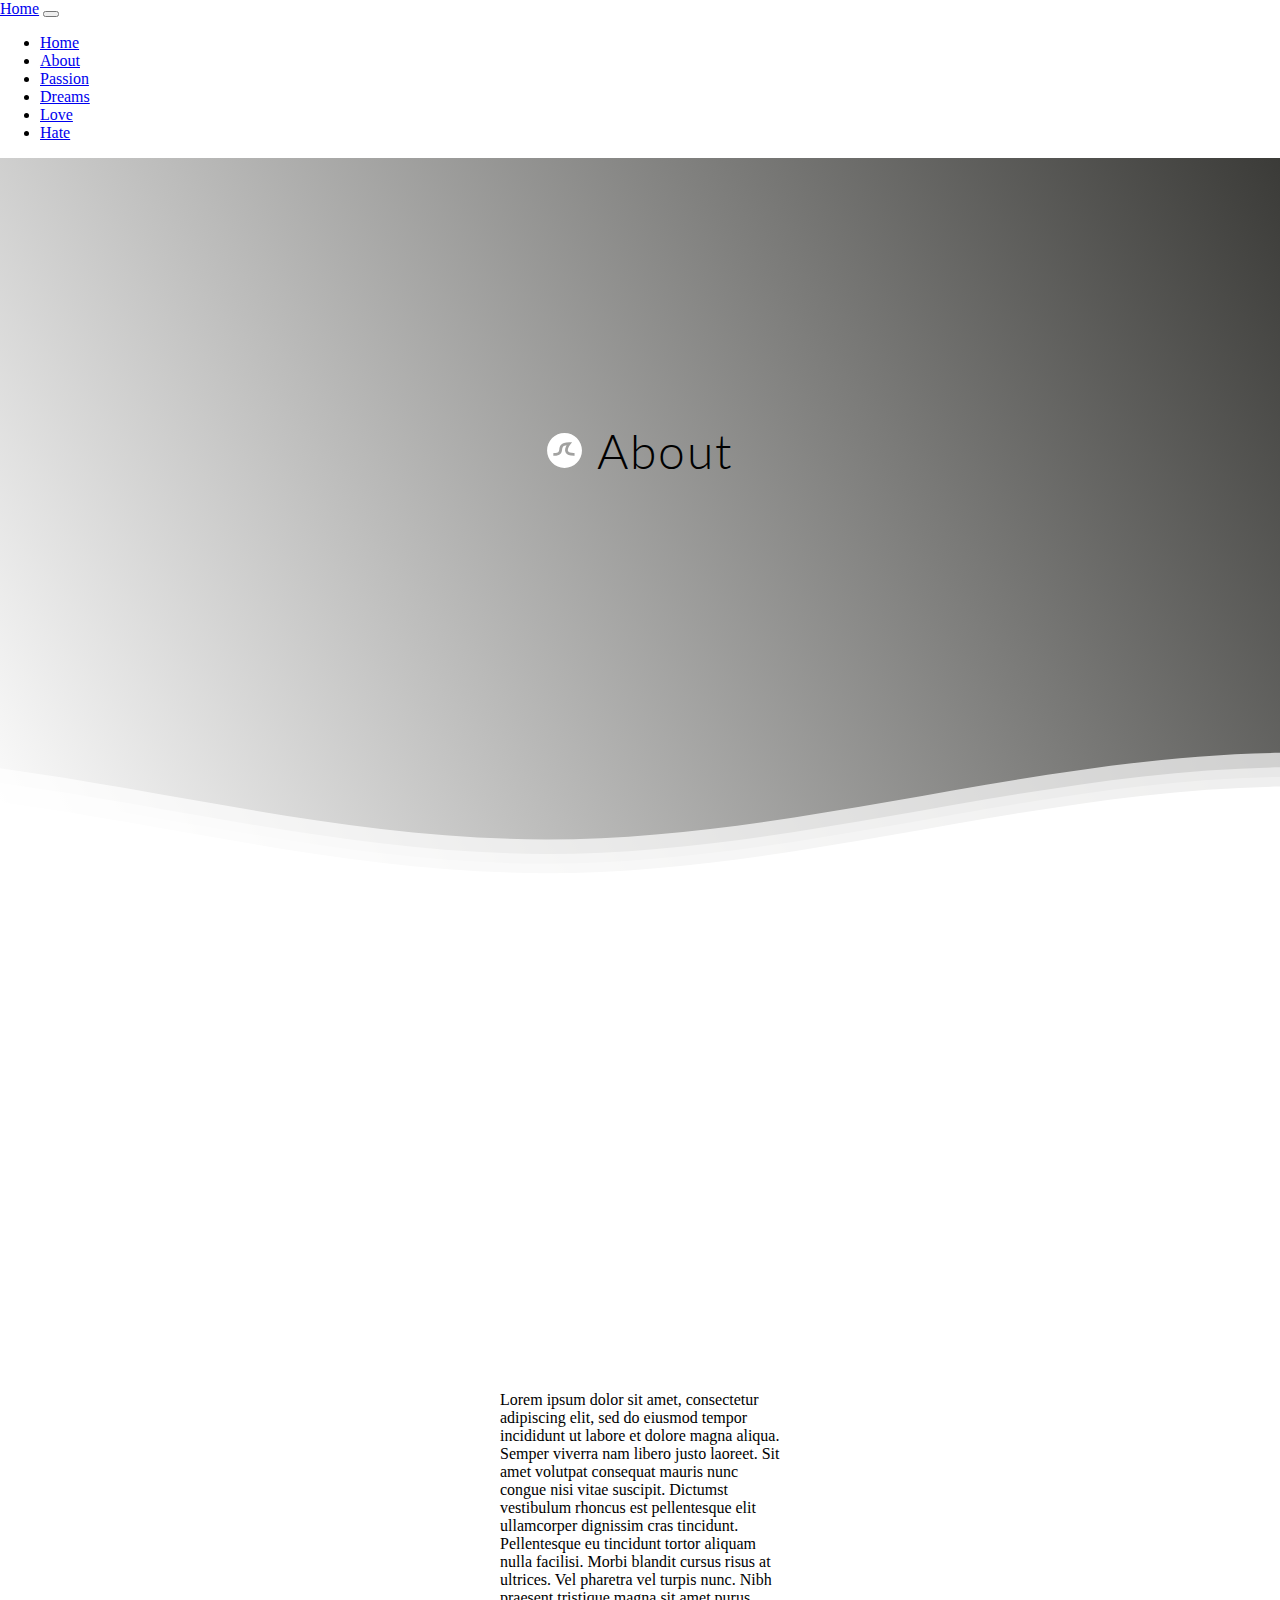
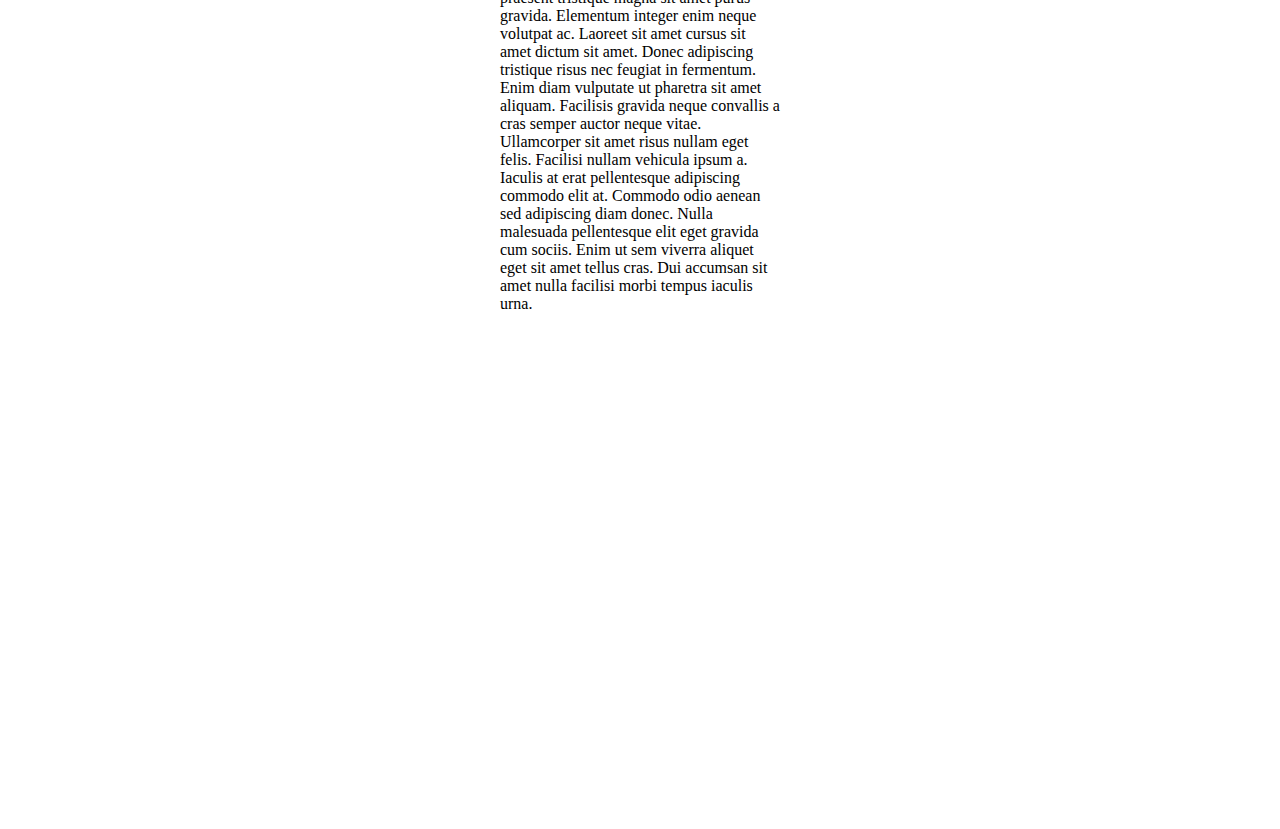
==== site/about/index.html @ 63bd918d "added more pages" ====
<!DOCTYPE html>
<html lang="en">
    <head>
        <meta charset="UTF-8">
        <meta http-equiv="X-UA-Compatible" content="IE=edge">
        <meta name="viewport" content="width=device-width, initial-scale=1.0">

        <title>The Flow</title>
        <link rel="stylesheet" href="../css/bootstrap.min.css">
        <link rel="stylesheet"href="../css/styles.css">
        <link rel="stylesheet" href="hell.css">
    </head>
<body>
    <!-- TRANSPARENT NAVBAR -->
    <nav class="navbar fixed-top navbar-expand-lg navbar-dark p-md-6">
       <div class="container">
           <a href="#" class="navbar-brand">Home</a>
           <button
                class="navbar-toggler"
                type="button"
                data-bs-toggle="collapse"
                data-bs-target="#navbarNav"
                aria-controls="navbarNav"
                aria-expanded="false"
                aria-label="Toggle navigation"
            >
                <span class="navbar-toggler-icon"></span>
            </button>

            <div class="collapse navbar-collapse" id="navbarNav">
                <div class="mx-auto"></div>
                <ul class="navbar-nav">
                  <li class="nav-item">
                    <a class="nav-link text-white" href="../index.html">Home</a>
                  </li>
                  <li class="nav-item">
                    <a class="nav-link text-white" href="../about/index.html">About</a>
                  </li>
                  <li class="nav-item">
                    <a class="nav-link text-white" href="../passion/index.html">Passion</a>
                  </li>
                  <li class="nav-item">
                    <a class="nav-link text-white" href="../dreams/index.html">Dreams</a>
                  </li>
                  <li class="nav-item">
                    <a class="nav-link text-white" href="../love/index.html">Love</a>
                  </li>
                  <li class="nav-item">
                      <a class="nav-link text-white" href="../hate/index.html">Hate</a>
                  </li>
                </ul>
              </div>
            </div>
          </nav>

            <!--qQuery-->
    <script src="../js/jquery.min"></script>
    <script src="../js/bootstrap.min.js"></script>
    <script src="../js/script.js"></script>

    </body>
    </html>

    <div class="aboutHeader"> <!-- WAVES -->

        <!--Content before waves-->
        <div class="inner-header flex">
        <!--Just the logo.. Don't mind this-->
        <svg version="1.1" class="logo" baseProfile="tiny" id="Layer_1" xmlns="http://www.w3.org/2000/svg"
        xmlns:xlink="http://www.w3.org/1999/xlink" x="0px" y="0px" viewBox="0 0 500 500" xml:space="preserve">
        <path fill="#FFFFFF" stroke="#000000" stroke-width="10" stroke-miterlimit="10" d="M57,283" />
        <g><path fill="#fff"
        d="M250.4,0.8C112.7,0.8,1,112.4,1,250.2c0,137.7,111.7,249.4,249.4,249.4c137.7,0,249.4-111.7,249.4-249.4
        C499.8,112.4,388.1,0.8,250.4,0.8z M383.8,326.3c-62,0-101.4-14.1-117.6-46.3c-17.1-34.1-2.3-75.4,13.2-104.1
        c-22.4,3-38.4,9.2-47.8,18.3c-11.2,10.9-13.6,26.7-16.3,45c-3.1,20.8-6.6,44.4-25.3,62.4c-19.8,19.1-51.6,26.9-100.2,24.6l1.8-39.7		c35.9,1.6,59.7-2.9,70.8-13.6c8.9-8.6,11.1-22.9,13.5-39.6c6.3-42,14.8-99.4,141.4-99.4h41L333,166c-12.6,16-45.4,68.2-31.2,96.2	c9.2,18.3,41.5,25.6,91.2,24.2l1.1,39.8C390.5,326.2,387.1,326.3,383.8,326.3z" />
        </g>
        </svg>
        <h1>About</h1>
        </div>
<!--Waves Container-->
<div>
    <svg class="waves" xmlns="http://www.w3.org/2000/svg" xmlns:xlink="http://www.w3.org/1999/xlink"
    viewBox="0 24 150 28" preserveAspectRatio="none" shape-rendering="auto">
    <defs>
    <path id="gentle-wave" d="M-160 44c30 0 58-18 88-18s 58 18 88 18 58-18 88-18 58 18 88 18 v44h-352z" />
    </defs>
    <g class="parallax">
    <use xlink:href="#gentle-wave" x="48" y="0" fill="rgba(255,255,255,0.7" />
    <use xlink:href="#gentle-wave" x="48" y="3" fill="rgba(255,255,255,0.5)" />
    <use xlink:href="#gentle-wave" x="48" y="5" fill="rgba(255,255,255,0.3)" />
    <use xlink:href="#gentle-wave" x="48" y="7" fill="#fff" />
    </g>
    </svg>
    </div>
    <!--Waves end-->
</div>
<!--Header ends-->



<!--Content starts-->
<div class="white">
  <section>
    <p>Lorem ipsum dolor sit amet, consectetur adipiscing elit, sed do eiusmod tempor incididunt ut labore et dolore magna aliqua. Semper viverra nam libero justo laoreet. Sit amet volutpat consequat mauris nunc congue nisi vitae suscipit. Dictumst vestibulum rhoncus est pellentesque elit ullamcorper dignissim cras tincidunt. Pellentesque eu tincidunt tortor aliquam nulla facilisi. Morbi blandit cursus risus at ultrices. Vel pharetra vel turpis nunc. Nibh praesent tristique magna sit amet purus gravida. Elementum integer enim neque volutpat ac. Laoreet sit amet cursus sit amet dictum sit amet. Donec adipiscing tristique risus nec feugiat in fermentum. Enim diam vulputate ut pharetra sit amet aliquam. Facilisis gravida neque convallis a cras semper auctor neque vitae. Ullamcorper sit amet risus nullam eget felis. Facilisi nullam vehicula ipsum a. Iaculis at erat pellentesque adipiscing commodo elit at. Commodo odio aenean sed adipiscing diam donec. Nulla malesuada pellentesque elit eget gravida cum sociis. Enim ut sem viverra aliquet eget sit amet tellus cras. Dui accumsan sit amet nulla facilisi morbi tempus iaculis urna.</p> 
  
  </section>

  </div>

  <!--Content ends-->
---- site/css/styles.css ----
@import url(//fonts.googleapis.com/css?family=Lato:300:400);

* {
    box-sizing: border-box;
}

body {
    /* background-image: linear-gradient(to right, rgb(242, 112, 156), rgb(255, 148, 114)); */
    margin: 0;

}

@keyframes gradient {
	0% {
		background-position: 0% 50%;
	}
	50% {
		background-position: 100% 50%;
	}
	100% {
		background-position: 0% 50%;
	}
}
h1 {
    font-family: 'Lato', sans-serif;
    font-weight:300;
    letter-spacing: 2px;
    font-size:48px;
  }

.header {
    position:relative;
    text-align:center;
    background: linear-gradient(60deg, rgba(84,58,183,1) 0%, rgba(0,172,193,1) 100%);
    color:white;
  }
.logo {
    width:50px;
    fill:white;
    padding-right:15px;
    display:inline-block;
    vertical-align: middle;
  }
  
.inner-header {
    height:65vh;
    width:100%;
    margin: 0;
    padding: 0;
  }
/* WAVES */
.flex { /*Flexbox for containers*/
    display: flex;
    justify-content: center;
    align-items: center;
    text-align: center;
  }
.waves {
    position:relative;
    width: 100%;
    height:15vh;
    margin-bottom:-7px; /*Fix for safari gap*/
    min-height:100px;
    max-height:150px;
  }
.content {
    position:relative;
    height:20vh;
    text-align:center;
    background-color: white;
  }
  /* Animation */

.parallax > use {
    animation: move-forever 25s cubic-bezier(.55,.5,.45,.5)     infinite;
  }
  .parallax > use:nth-child(1) {
    animation-delay: -2s;
    animation-duration: 7s;
  }
  .parallax > use:nth-child(2) {
    animation-delay: -3s;
    animation-duration: 10s;
  }
  .parallax > use:nth-child(3) {
    animation-delay: -4s;
    animation-duration: 13s;
  }
  .parallax > use:nth-child(4) {
    animation-delay: -5s;
    animation-duration: 20s;
  }
  @keyframes move-forever {
    0% {
     transform: translate3d(-90px,0,0);
    }
    100% { 
      transform: translate3d(85px,0,0);
    }
  }
  /*Shrinking for mobile*/
  @media (max-width: 768px) {
    .waves {
      height:40px;
      min-height:40px;
    }
    .content {
      height:30vh;
    }
    h1 {
      font-size:24px;
    }
  }

  /* HEADER */
#header-nav {
    background: linear-gradient(90deg, #FC466B 0%, #3F5EFB 100%);
    border-radius: 0;
    border: 0;
}

#logo-img {
    background: url('../images/wave_75.png') no-repeat;
    width: 75px;
    height: 75px;
    margin: 10px 15px 10px 0;
}

.navbar-brand {
    padding-top:25px;
}

.navbar-brand h1 {
    font-size: 1.5em;
    font-weight: bold;
    text-shadow: 1px 1px 1px #222;
    margin-top: 0;
    margin-bottom: 0;
    line-height: .75;
}

.navbar-brand a:hover, .navbar-brand a:focus {
    text-decoration: none;
}

.white {
    padding: 500px;
}
.hellHeader {
  background: linear-gradient(60deg, rgb(197, 116, 84) 0%, rgb(193, 55, 0) 100%);
}

.passionHeader {
    background: linear-gradient(60deg, rgb(171, 84, 197) 0%, rgb(58, 0, 193) 100%);
    color: white;
}

.dreamsHeader {
    background: linear-gradient(60deg, rgb(213, 138, 231) 0%, rgb(193, 0, 145) 100%);
    color: white;
}

.loveHeader {
    background: linear-gradient(60deg, rgb(218, 154, 235) 0%, rgb(199, 68, 68) 100%);
    color: white;
}

.aboutHeader {
    background: linear-gradient(60deg, rgba(4, 1, 5, 0) 0%, rgb(59, 59, 56) 100%);
    color: black;
}
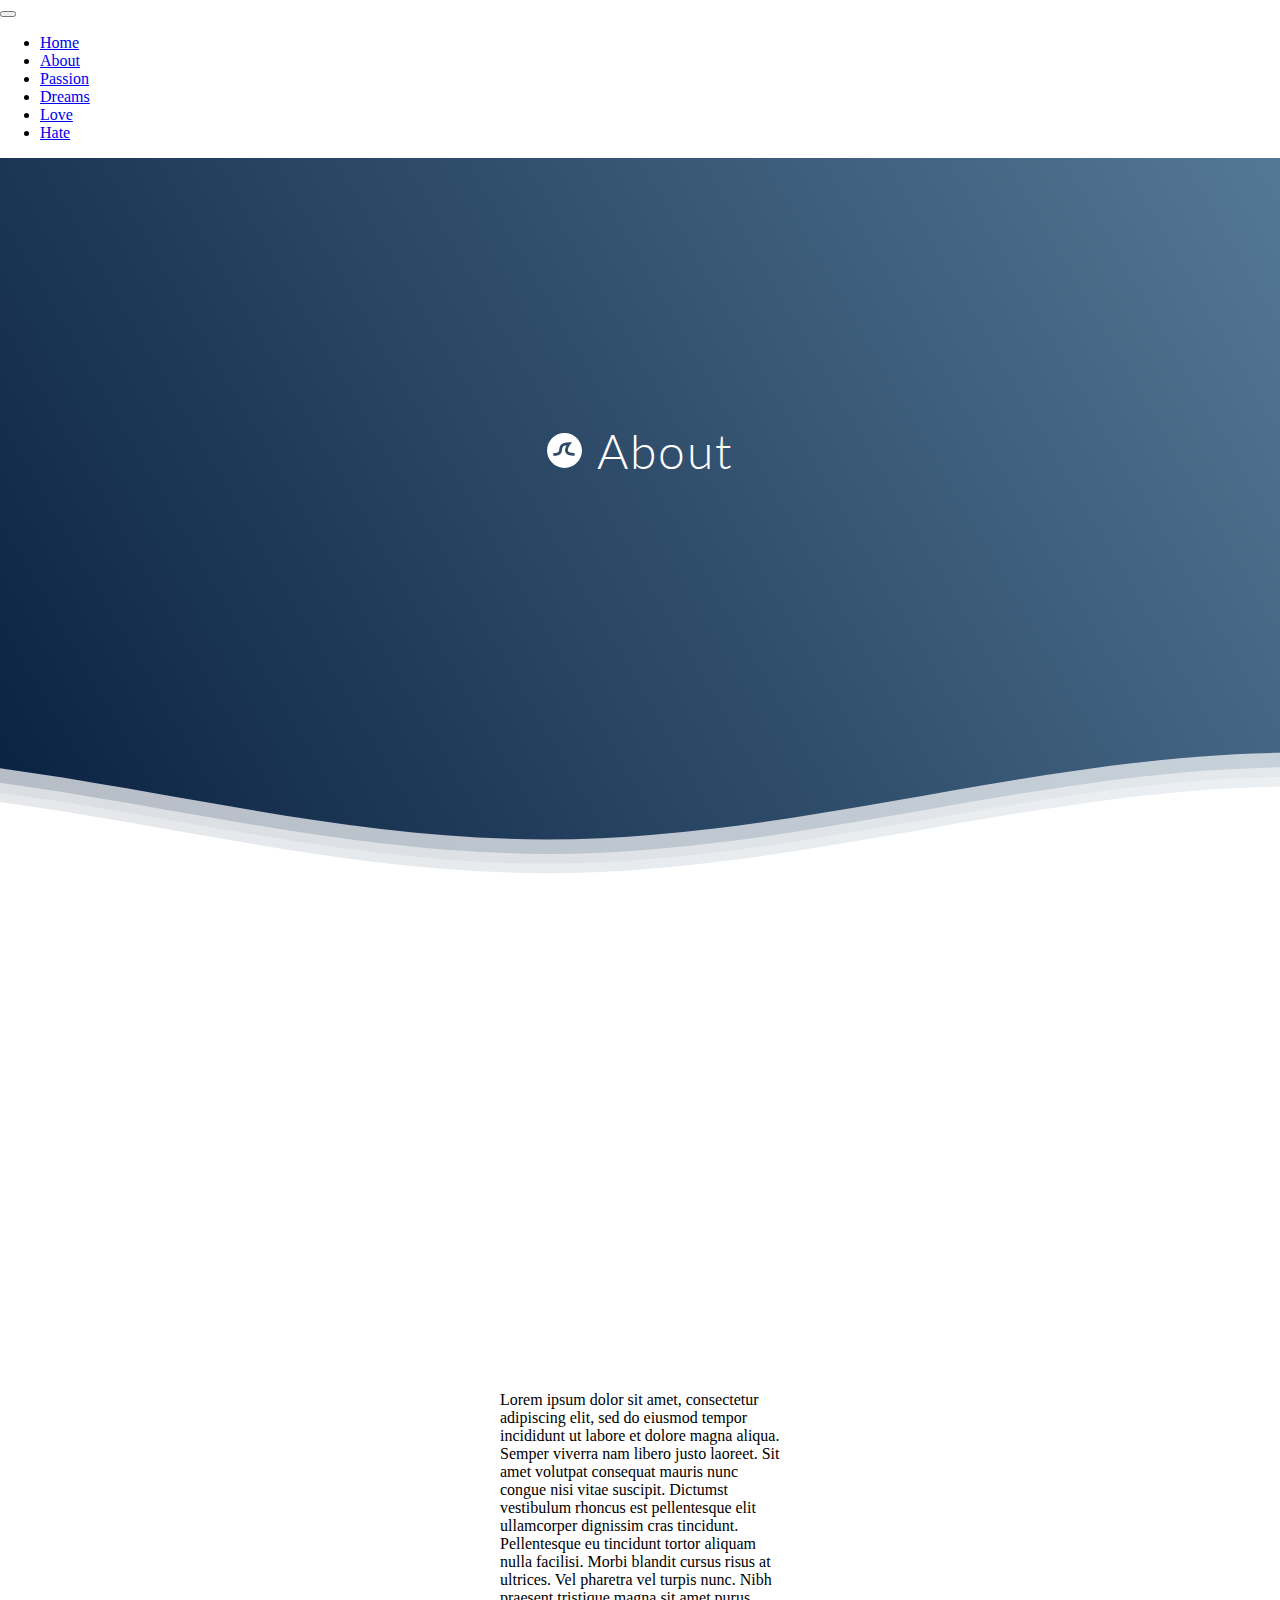
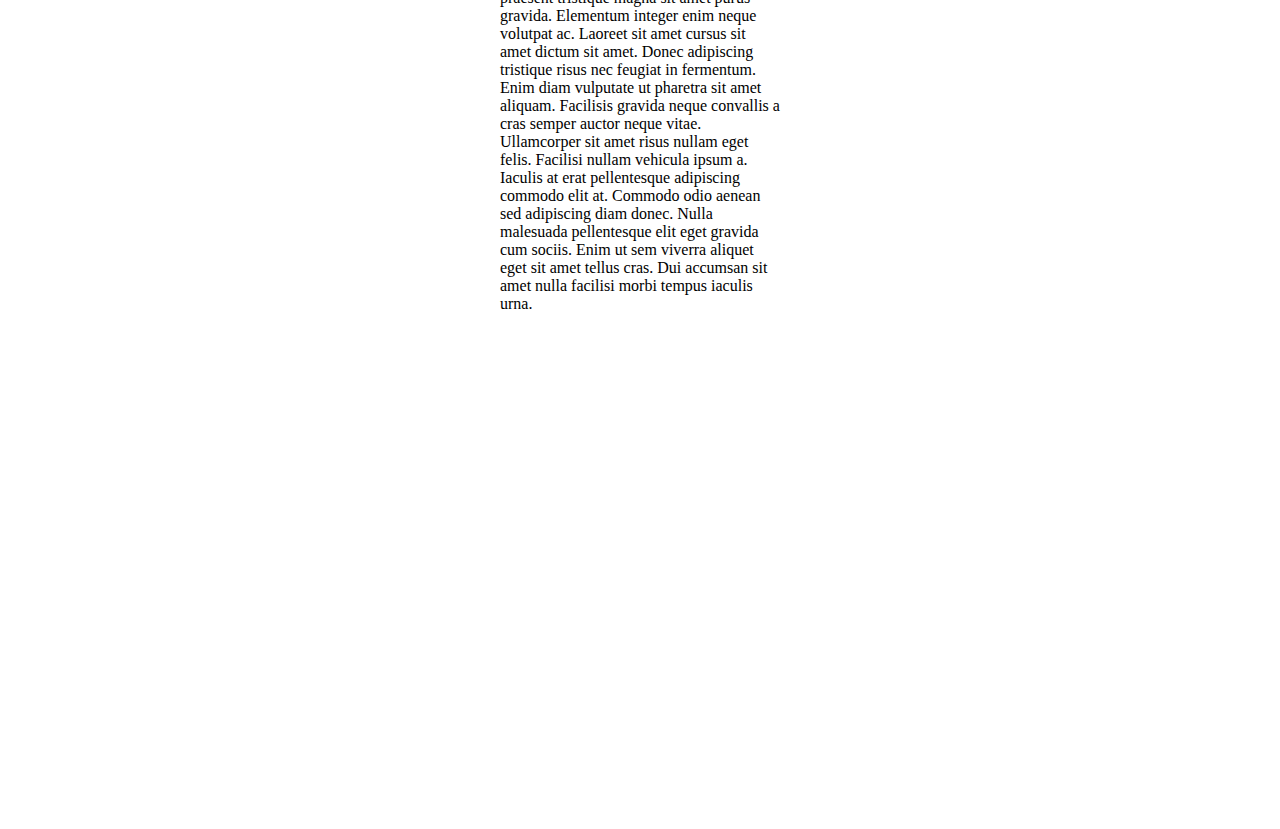
==== commit 4cf315a9: "Removed left home button and added filler text" ====
--- a/site/about/index.html
+++ b/site/about/index.html
@@ -14,7 +14,7 @@
     <!-- TRANSPARENT NAVBAR -->
     <nav class="navbar fixed-top navbar-expand-lg navbar-dark p-md-6">
        <div class="container">
-           <a href="#" class="navbar-brand">Home</a>
+           <a href="#" class="navbar-brand"></a>
            <button
                 class="navbar-toggler"
                 type="button"
--- a/site/css/styles.css
+++ b/site/css/styles.css
@@ -147,7 +147,8 @@
     padding: 500px;
 }
 .hellHeader {
-  background: linear-gradient(60deg, rgb(197, 116, 84) 0%, rgb(193, 55, 0) 100%);
+  background: linear-gradient(60deg, rgb(145, 42, 24) 0%, rgb(218, 149, 122)100%);
+  color: white;
 }
 
 .passionHeader {
@@ -156,7 +157,7 @@
 }
 
 .dreamsHeader {
-    background: linear-gradient(60deg, rgb(213, 138, 231) 0%, rgb(193, 0, 145) 100%);
+    background: linear-gradient(60deg, rgb(231, 138, 138) 0%, rgb(99, 25, 160) 100%);
     color: white;
 }
 
@@ -166,6 +167,6 @@
 }
 
 .aboutHeader {
-    background: linear-gradient(60deg, rgba(4, 1, 5, 0) 0%, rgb(59, 59, 56) 100%);
-    color: black;
+    background: linear-gradient(60deg, #09203f 0%, #537895 100%);
+    color: white;
 }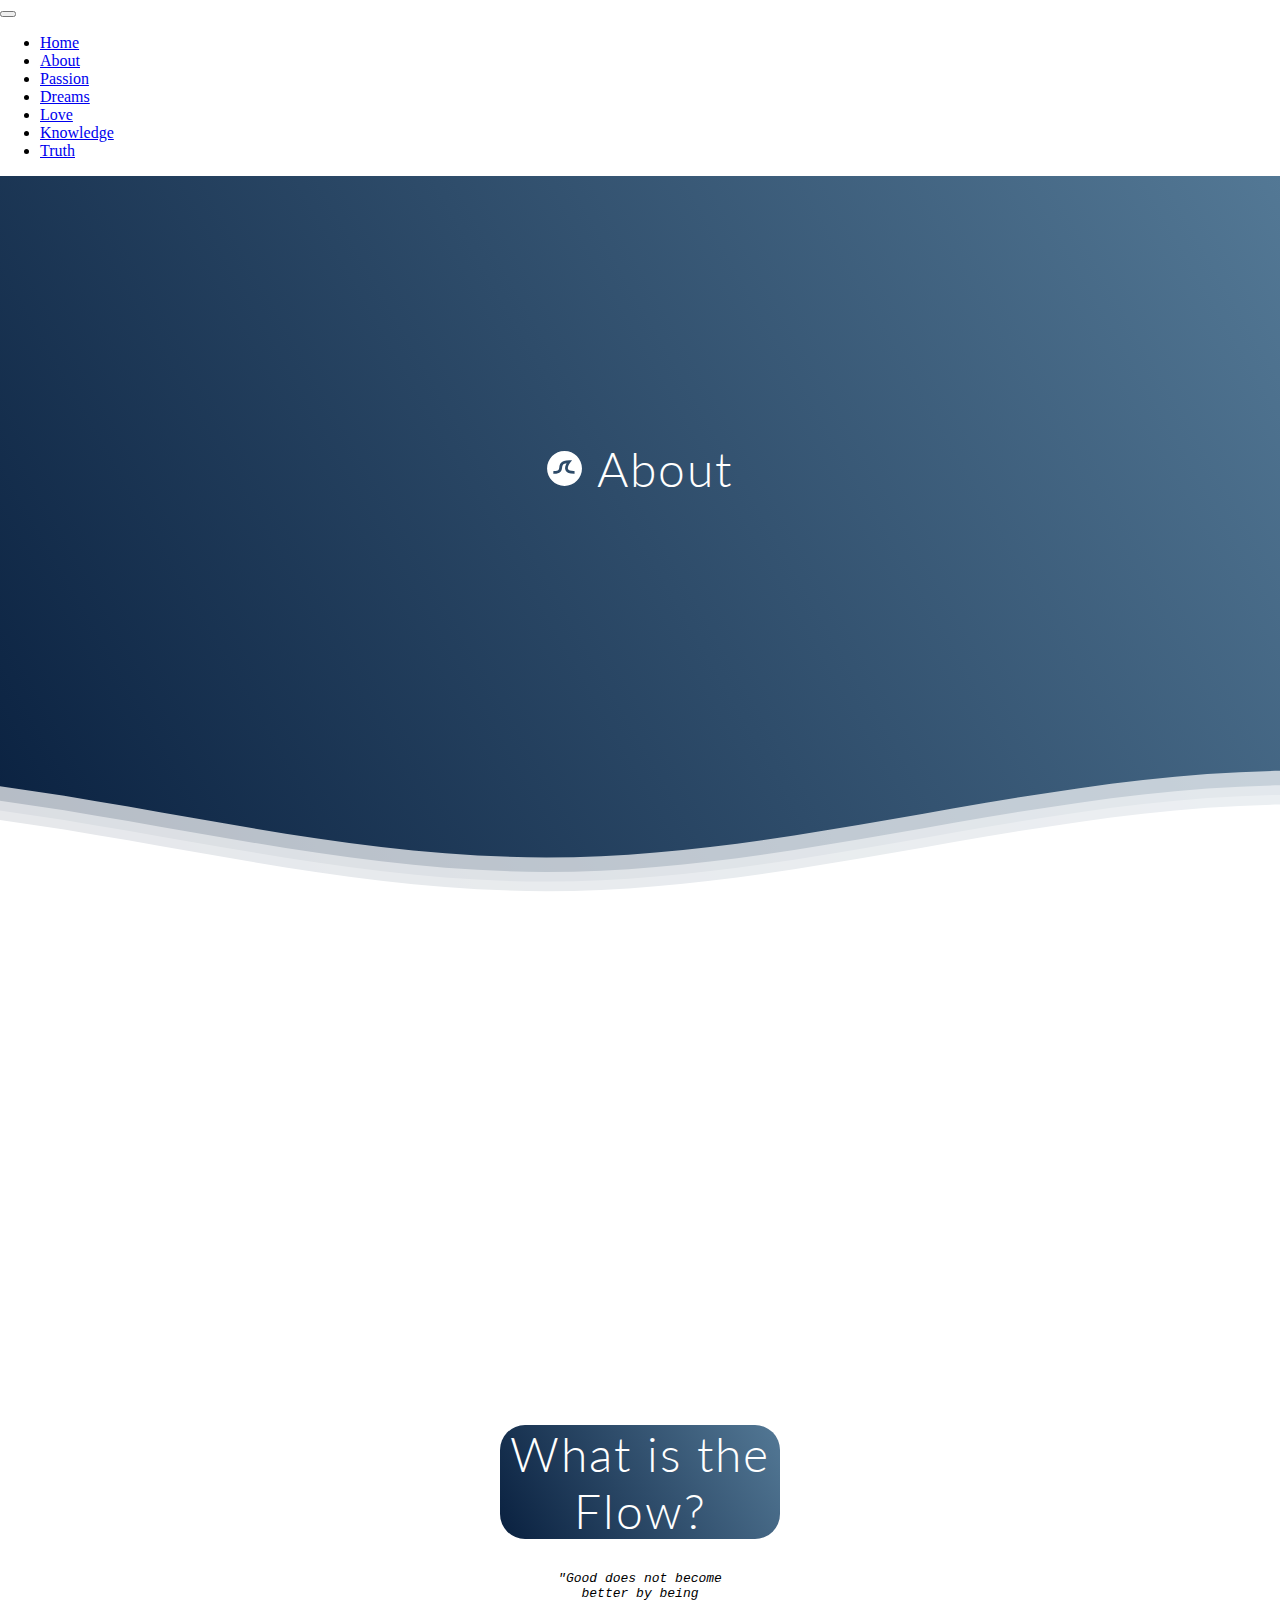
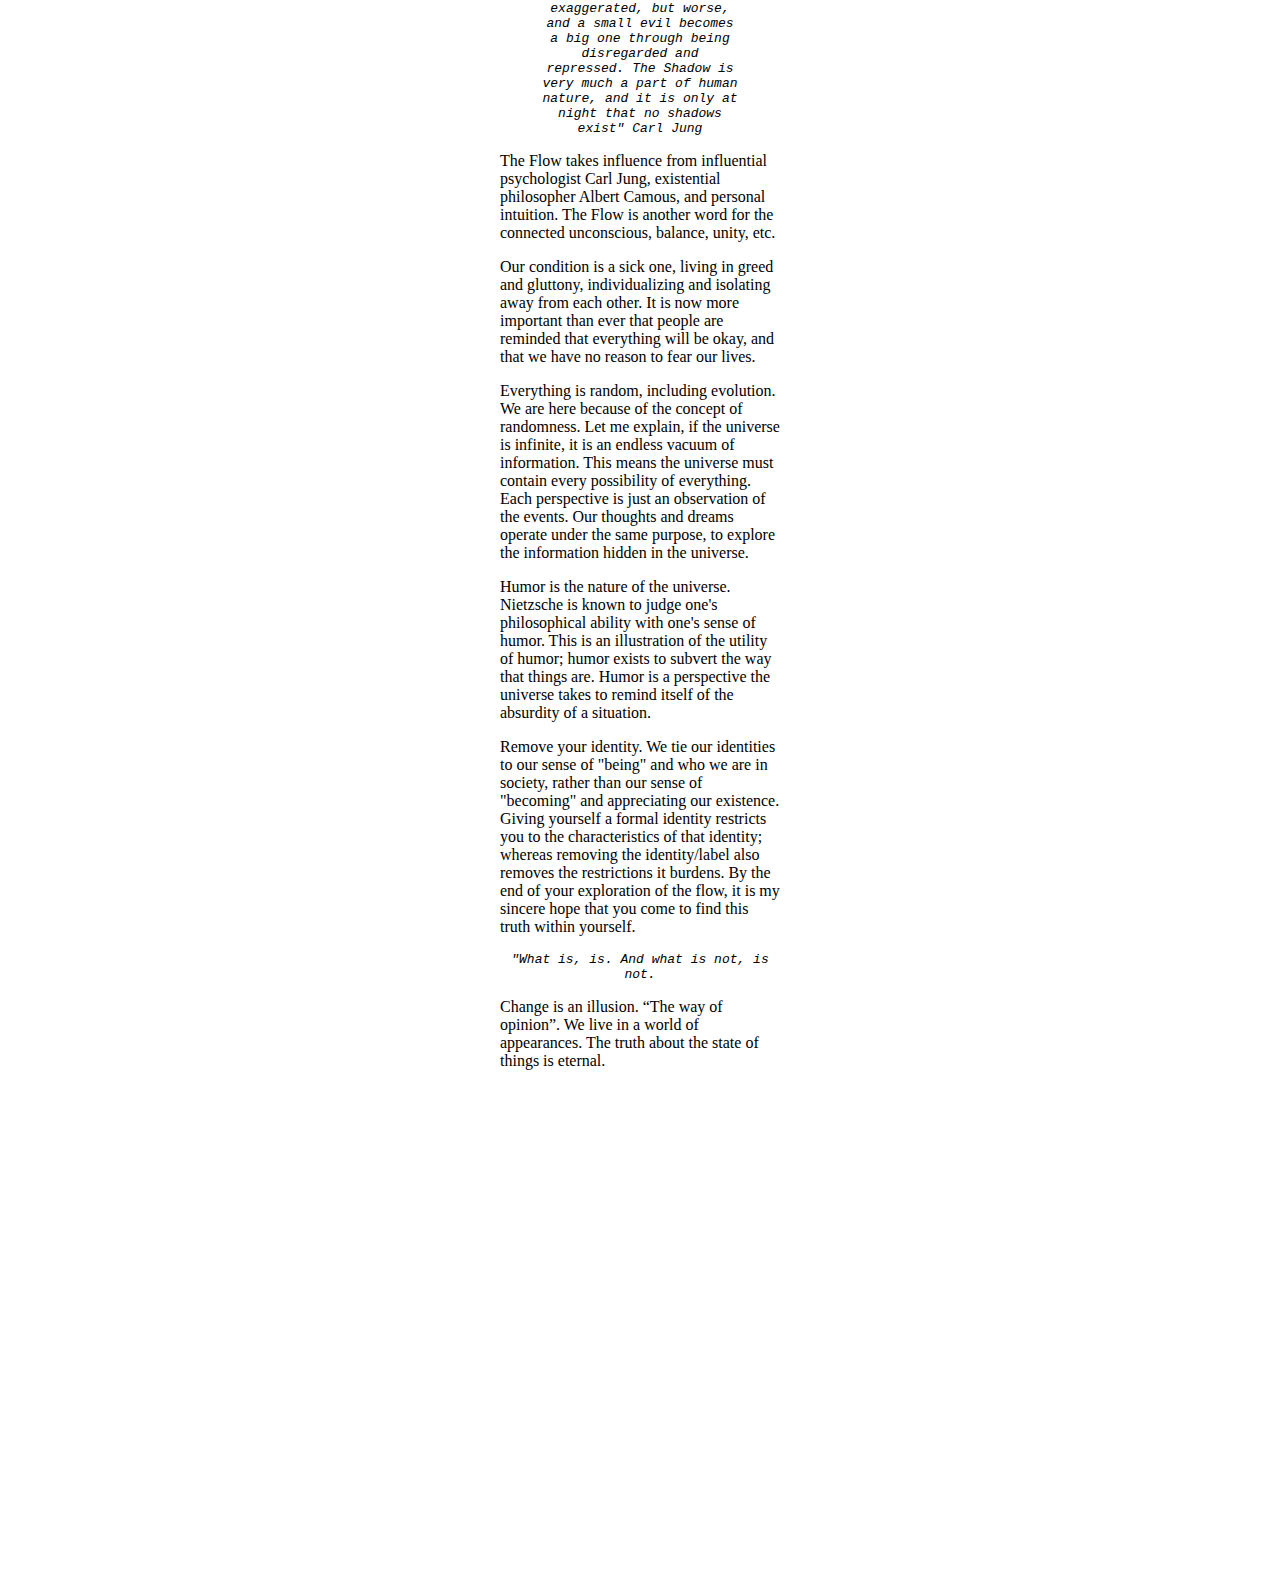
==== commit 66ff6b81: "added knowledge and truth pages" ====
--- a/site/about/index.html
+++ b/site/about/index.html
@@ -8,9 +8,8 @@
         <title>The Flow</title>
         <link rel="stylesheet" href="../css/bootstrap.min.css">
         <link rel="stylesheet"href="../css/styles.css">
-        <link rel="stylesheet" href="hell.css">
     </head>
-<body>
+<body> <!-- NAV BAR -->
     <!-- TRANSPARENT NAVBAR -->
     <nav class="navbar fixed-top navbar-expand-lg navbar-dark p-md-6">
        <div class="container">
@@ -46,8 +45,11 @@
                     <a class="nav-link text-white" href="../love/index.html">Love</a>
                   </li>
                   <li class="nav-item">
-                      <a class="nav-link text-white" href="../hate/index.html">Hate</a>
+                    <a class="nav-link text-white" href="../knowledge/index.html">Knowledge</a>
                   </li>
+                  <li class="nav-item">
+                      <a class="nav-link text-white" href="../truth/index.html">Truth</a>
+                    </li>
                 </ul>
               </div>
             </div>
@@ -101,7 +103,25 @@
 <!--Content starts-->
 <div class="white">
   <section>
-    <p>Lorem ipsum dolor sit amet, consectetur adipiscing elit, sed do eiusmod tempor incididunt ut labore et dolore magna aliqua. Semper viverra nam libero justo laoreet. Sit amet volutpat consequat mauris nunc congue nisi vitae suscipit. Dictumst vestibulum rhoncus est pellentesque elit ullamcorper dignissim cras tincidunt. Pellentesque eu tincidunt tortor aliquam nulla facilisi. Morbi blandit cursus risus at ultrices. Vel pharetra vel turpis nunc. Nibh praesent tristique magna sit amet purus gravida. Elementum integer enim neque volutpat ac. Laoreet sit amet cursus sit amet dictum sit amet. Donec adipiscing tristique risus nec feugiat in fermentum. Enim diam vulputate ut pharetra sit amet aliquam. Facilisis gravida neque convallis a cras semper auctor neque vitae. Ullamcorper sit amet risus nullam eget felis. Facilisi nullam vehicula ipsum a. Iaculis at erat pellentesque adipiscing commodo elit at. Commodo odio aenean sed adipiscing diam donec. Nulla malesuada pellentesque elit eget gravida cum sociis. Enim ut sem viverra aliquet eget sit amet tellus cras. Dui accumsan sit amet nulla facilisi morbi tempus iaculis urna.</p> 
+    <h1 class="aboutCallout">What is the Flow?</h1>
+
+    <blockquote class="quote">"Good does not become better by being exaggerated, but worse, and a small evil becomes a big one through being disregarded and repressed. The Shadow is very much a part of human nature, and it is only at night that no shadows exist" Carl Jung</blockquote>
+    
+    <p>The Flow takes influence from influential psychologist Carl Jung, existential philosopher Albert Camous, and personal intuition. The Flow is another word for the connected unconscious, balance, unity, etc.</p>
+
+    <p>Our condition is a sick one, living in greed and gluttony, individualizing and isolating away from each other. It is now more important than ever that people are reminded that everything will be okay, and that we have no reason to fear our lives.</p>
+
+    <p>Everything is random, including evolution. We are here because of the concept of randomness. Let me explain, if the universe is infinite, it is an endless vacuum of information. This means the universe must contain every possibility of everything. Each perspective is just an observation of the events. Our thoughts and dreams operate under the same purpose, to explore the information hidden in the universe. </p>
+
+    <p>Humor is the nature of the universe. Nietzsche is known to judge one's philosophical ability with one's sense of humor. This is an illustration of the utility of humor; humor exists to subvert the way that things are. Humor is a perspective the universe takes to remind itself of the absurdity of a situation.</p>
+
+    <p>Remove your identity. We tie our identities to our sense of "being" and who we are in society, rather than our sense of "becoming" and appreciating our existence. Giving yourself a formal identity restricts you to the characteristics of that identity; whereas removing the identity/label also removes the restrictions it burdens. By the end of your exploration of the flow, it is my sincere hope that you come to find this truth within yourself.</p>
+
+    <p class="quote">"What is, is. And what is not, is not.</p>
+
+    <p>Change is an illusion. “The way of opinion”. We live in a world of appearances. The truth about the state of things is eternal. </p>
+
+
   
   </section>
 
--- a/site/css/styles.css
+++ b/site/css/styles.css
@@ -146,22 +146,51 @@
 .white {
     padding: 500px;
 }
+/* Gradient Background Headers */
 .hellHeader {
   background: linear-gradient(60deg, rgb(145, 42, 24) 0%, rgb(218, 149, 122)100%);
   color: white;
 }
+.hellCallout {
+    border-radius: 25px;
+    text-align: center;
+    background: linear-gradient(60deg, rgb(145, 42, 24) 0%, rgb(218, 149, 122)100%);
+    color: white;
+}
 
 .passionHeader {
     background: linear-gradient(60deg, rgb(171, 84, 197) 0%, rgb(58, 0, 193) 100%);
     color: white;
 }
 
+.passionCallout {
+    text-align: center;
+    border-radius: 25px;
+    background: linear-gradient(60deg, rgb(171, 84, 197) 0%, rgb(58, 0, 193) 100%);
+    color: white;
+}
+
 .dreamsHeader {
     background: linear-gradient(60deg, rgb(231, 138, 138) 0%, rgb(99, 25, 160) 100%);
     color: white;
 }
+.dreamsCallout {
+    text-align: center;
+    border-radius: 25px;
+    background: linear-gradient(60deg, rgb(231, 138, 138) 0%, rgb(99, 25, 160) 100%);
+    color: white;
+}
 
 .loveHeader {
+    border-radius: 25px;
+    text-align: center;
+    background: linear-gradient(60deg, rgb(218, 154, 235) 0%, rgb(199, 68, 68) 100%);
+    color: white;
+}
+
+.loveCallout {
+    border-radius: 25px;
+    text-align: center;
     background: linear-gradient(60deg, rgb(218, 154, 235) 0%, rgb(199, 68, 68) 100%);
     color: white;
 }
@@ -169,4 +198,58 @@
 .aboutHeader {
     background: linear-gradient(60deg, #09203f 0%, #537895 100%);
     color: white;
+}
+
+.aboutCallout {
+    text-align: center;
+    border-radius: 25px;
+    background: linear-gradient(60deg, #09203f 0%, #537895 100%);
+    color: white;
+}
+
+.homeCallout {
+    text-align: center;
+    border-radius: 25px;
+    background: linear-gradient(60deg, rgba(84,58,183,1) 0%, rgba(0,172,193,1) 100%);
+    color: white;  
+}
+
+.knowledgeHeader {
+  background: linear-gradient(60deg, #093f38 0%, #53957c 100%);
+  color: white;
+}
+
+.knowledgeCallout {
+  text-align: center;
+  border-radius: 25px;
+  background: linear-gradient(60deg, #093f38 0%, #53957c 100%);
+  color: white; 
+}
+
+.truthHeader {
+  background: linear-gradient(60deg, #3f3a09 0%, #919553 100%);
+  color: white;
+}
+
+.truthCallout {
+  text-align: center;
+  border-radius: 25px;
+  background: linear-gradient(60deg, #3f3a09 0%, #919553 100%);
+  color: white; 
+}
+
+/* STYLING */
+.center {
+    text-align: center;
+}
+.quote {
+    text-align: center;
+    font-family: monospace;
+    font-style: italic;
+}
+.freeWrite {
+    text-align: center;
+    border-radius: 25px;
+    background-color: rgba(61, 47, 47, 0.192);
+    padding: 15px;
 }